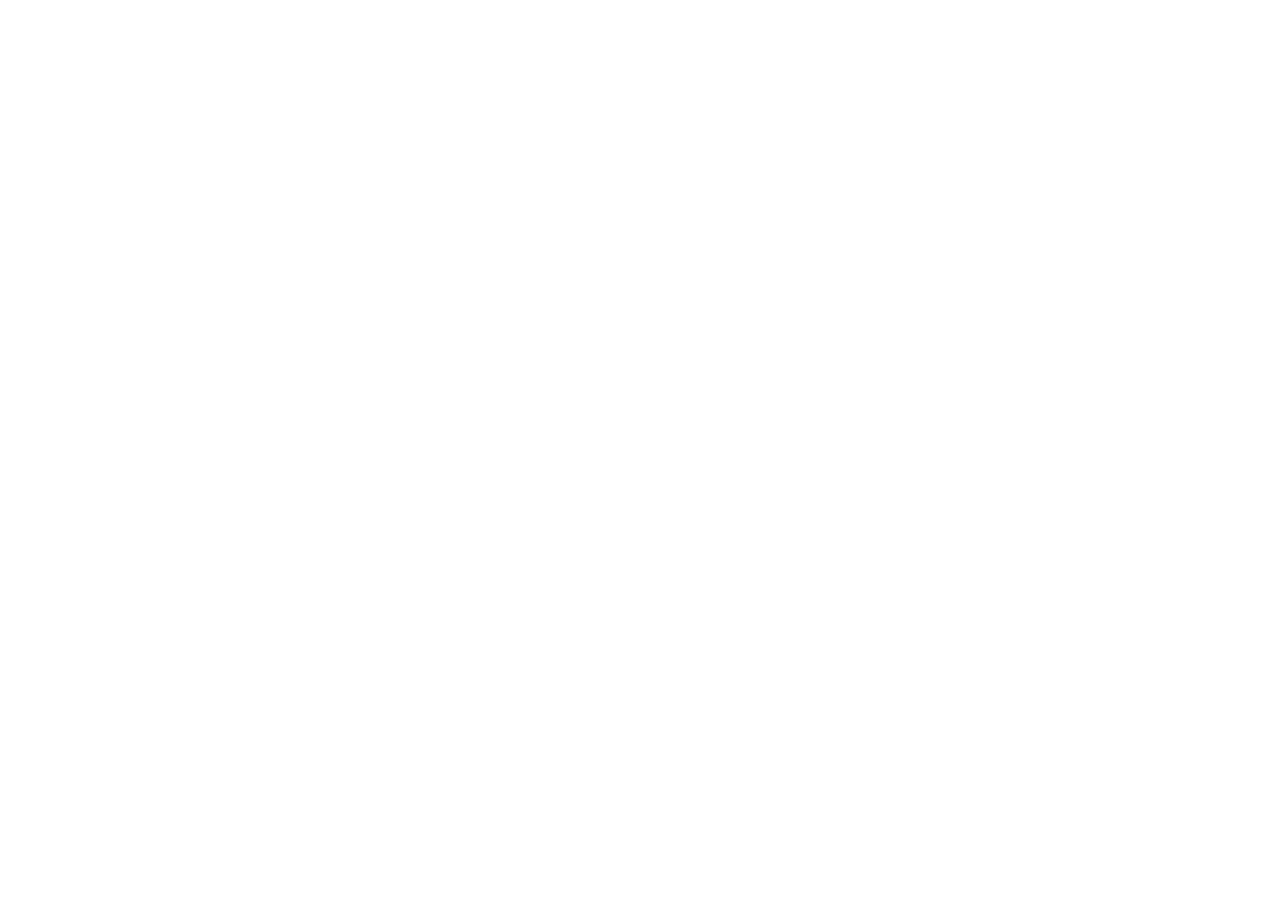
==== index.html @ 0d11c56c "inicial" ====
<!DOCTYPE html>
<html lang="pt-br">
<head>
    <meta charset="UTF-8">
    <meta http-equiv="X-UA-Compatible" content="IE=edge">
    <meta name="viewport" content="width=device-width, initial-scale=1.0">
    <link rel="stylesheet" href="estilo/style.css">
    <link rel="shortcut icon" href="favicon.ico" type="image/x-icon">
    <title>Projeto Redes Sociais</title>
</head>
<body>
    
</body>
</html>
---- estilo/style.css ----
@charset "UTF-8";
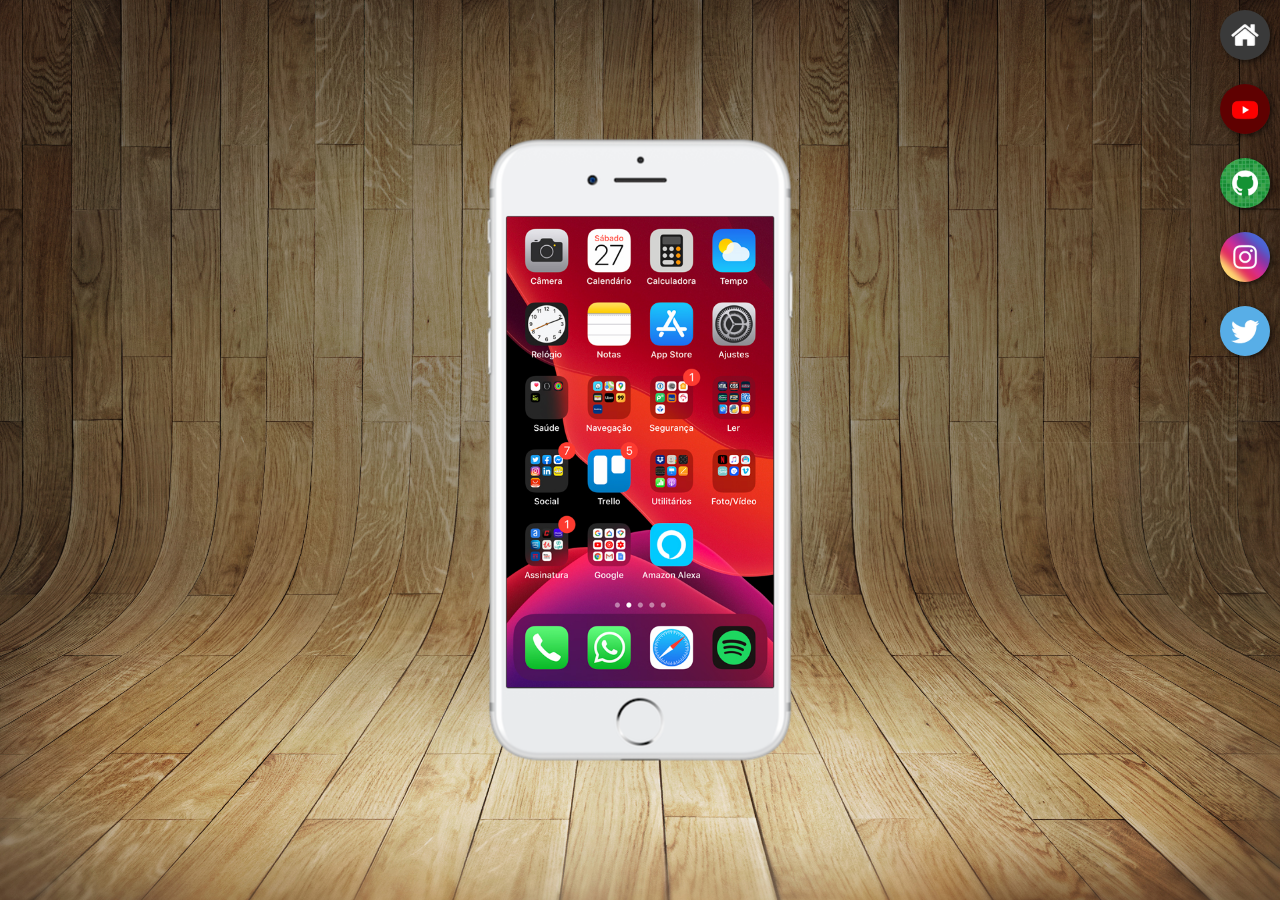
==== commit 7bc7dd88: "iniciei e finalizei (maratona)" ====
--- a/index.html
+++ b/index.html
@@ -9,6 +9,17 @@
     <title>Projeto Redes Sociais</title>
 </head>
 <body>
-    
+    <main>
+        <section id="telefone">
+            <iframe src="paginas/home.html" frameborder="0" name="tela" id="tela"></iframe>
+        </section>
+        <section id="redesocial">
+            <a href="paginas/home.html" target="tela"><img src="imagens/logo-home.jpg" alt="Home"></a> <br>
+            <a href="paginas/youtube.html" target="tela"><img src="imagens/logo-youtube.jpg" alt="YouTube"></a> <br>
+            <a href="paginas/github.html" target="tela"><img src="imagens/logo-github.jpg" alt="GitHub"></a> <br>
+            <a href="paginas/instagram.html" target="tela"><img src="imagens/logo-instagram.jpg" alt="Instagram"></a> <br>
+            <a href="paginas/twitter.html" target="tela"><img src="imagens/logo-twitter.jpg" alt="Twitter"></a> <br>
+        </section>
+    </main>
 </body>
 </html>--- a/estilo/style.css
+++ b/estilo/style.css
@@ -1,2 +1,61 @@
 @charset "UTF-8";
 
+* {
+    margin: 0px;
+    padding: 0px;
+    font-family: Arial, Helvetica, sans-serif;
+}
+
+html, body {
+    height: 100vh;
+    width: 100vw;
+    background-color: black;
+}
+
+body {
+    background: url(../imagens/fundo-madeira.jpg) no-repeat top center;
+    background-size: cover;
+    background-attachment: fixed;
+}
+
+main {
+    height: 100vh;
+    position: relative;
+}
+
+section#telefone {
+    position: absolute;
+    top: 50%;
+    left: 50%;
+    transform: translate(-50%, -50%);
+    height: 627px;
+    width: 311px;
+    background: url(../imagens/frame-iphone.png) no-repeat;
+}
+
+iframe#tela {
+    position: relative;
+    top: 80px;
+    left: 22px;
+    width: 267px;
+    height: 471px;
+}
+
+section#redesocial {
+    text-align: right;
+}
+
+section#redesocial img {
+    width: 50px;
+    margin: 10px;
+    border-radius: 50%;
+    box-shadow: 2px 2px 5px rgba(0, 0, 0, 0.575);
+    box-sizing: border-box;
+}
+
+section#redesocial img:hover {
+    border: 3px solid rgba(255, 255, 255, 0.623);
+    transform: translate(-3px, -3px);
+    box-shadow: 4px 4px 10px rgba(0, 0, 0, 0.63);
+    transition-duration: 0.1s;
+}